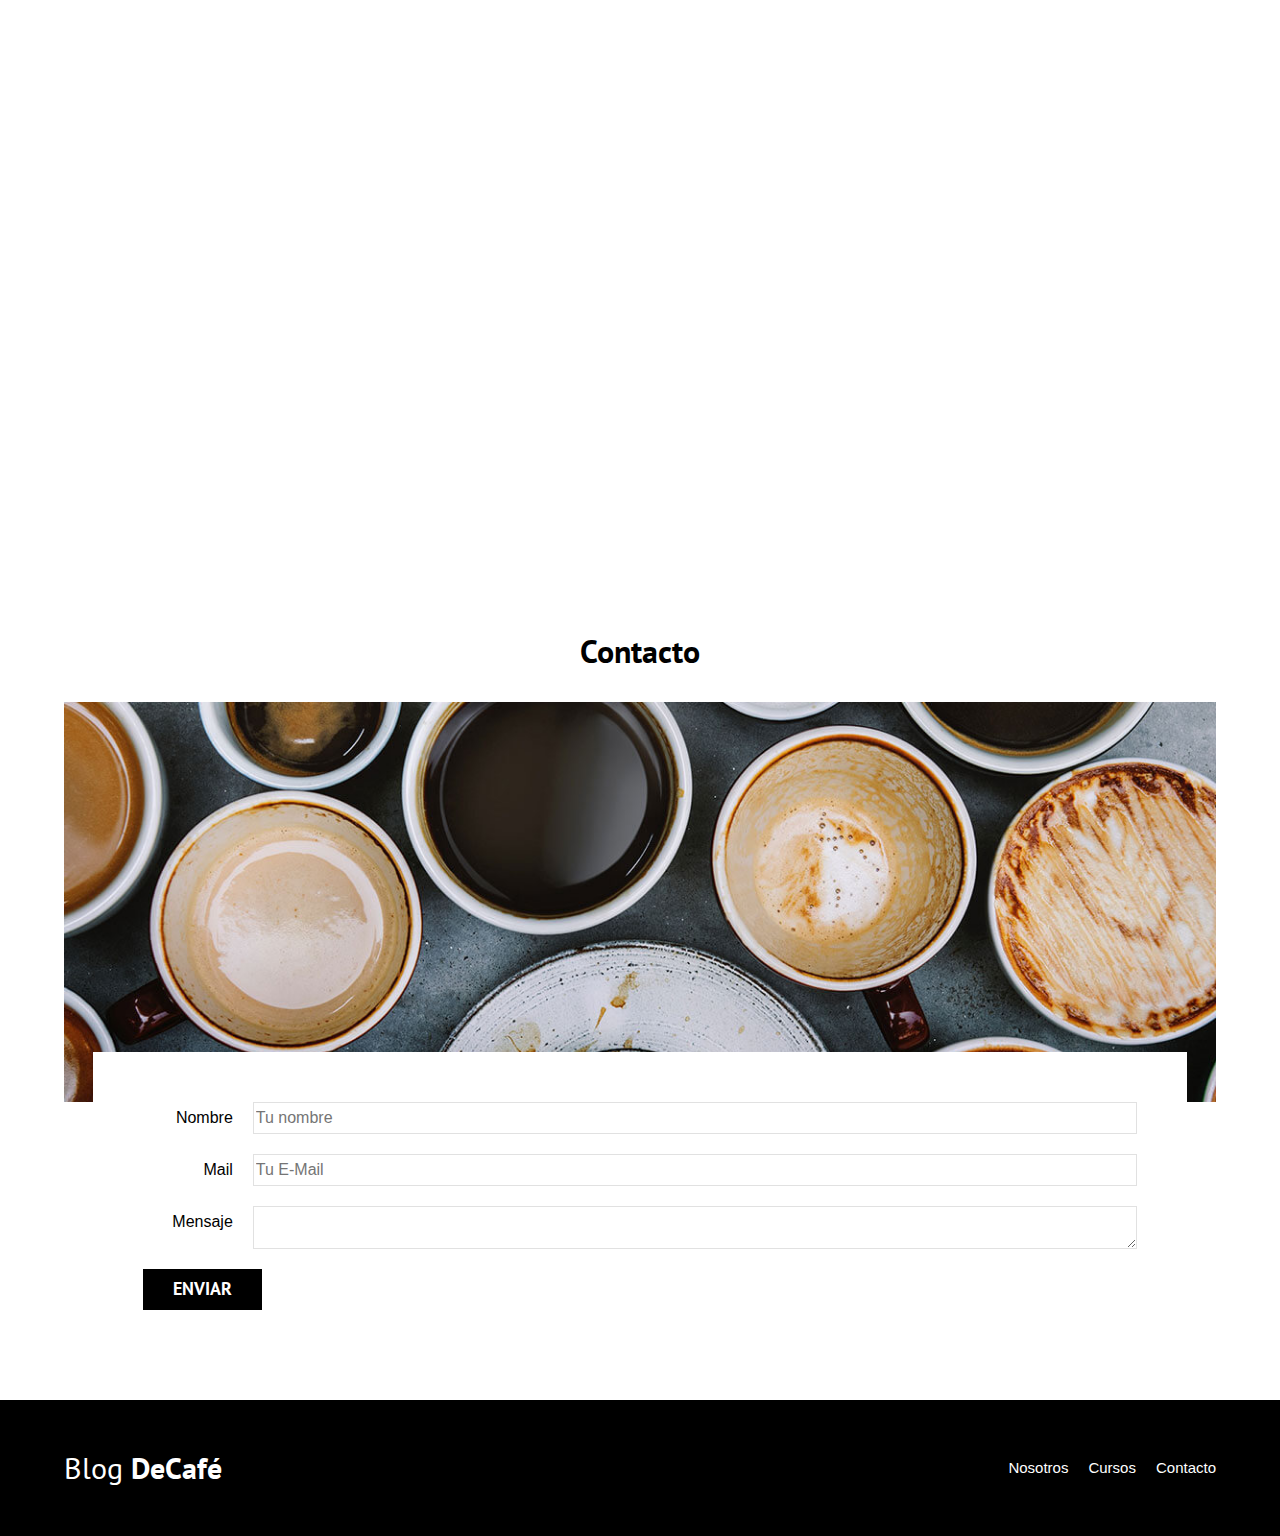
==== contacto.html @ de955594 "terminado" ====
<!DOCTYPE html>
<html lang="en">

<head>
    <meta charset="UTF-8">
    <meta name="viewport" content="width=device-width, initial-scale=1.0">
    <title>Blog Cafesin</title>
    <link rel="stylesheet" href="./assets/css/normalize.css">
    <link href="https://fonts.googleapis.com/css2?family=PT+Sans:ital,wght@0,400;0,700;1,400;1,700&display=swap"
        rel="stylesheet">
    <link rel="stylesheet" href="./assets/css/styles.css">
</head>




<body>

    <header class="header">

        <div class="contenedor">
            <div class="barra">
                <a class="logo" href="index.html">
                    <h1 class="logo__nombre">Blog <span class="logo__bold">DeCafé</span></h1>
                </a>

                <nav class="navegacion">
                    <a href="nosotros.html" class="navegacion__enlace">Nosotros</a>
                    <a href="cursos.html" class="navegacion__enlace">Cursos</a>
                    <a href="contacto.html" class="navegacion__enlace">Contacto</a>
                </nav>

            </div>
        </div>


        <div class="header__texto">
            <h2 class="no-margin">Blog de cafe con consejos y cursos </h2>

            <p class="no-margin">aprende de los expertos con las mejores recetas y consejos</p>

        </div>
    </header>

    <main class="contenedor">
        <h3 class="centrar-texto">Contacto</h3>

        <div class="contacto-bg">

        </div>

        <form class="formulario">
            <div class="campo">
                <label class="campo__label" for="nombre">Nombre</label>
                <input class="campo__field" type="text" placeholder="Tu nombre" id="nombre">
            </div>

            <div class="campo">
                <label class="campo__label"  for="mail">Mail</label>
                <input class="campo__field" type="email" placeholder="Tu E-Mail" id="mail">
            </div>

            <div class="campo">
                <label class="campo__label campo__label--texarea"  for="mensaje">Mensaje</label>
                <textarea class="campo__field" id="mensaje"></textarea>
            </div>

            <div class="campo">
                <input  type="submit" value="enviar" class="boton boton--primario">
            </div>
        </form>




    </main>

    <footer class="footer">
        <div class="contenedor">
            <div class="barra">
                <a class="logo" href="index.html">
                    <h1 class="logo__nombre">Blog <span class="logo__bold">DeCafé</span></h1>
                </a>

                <nav class="navegacion">
                    <a href="nosotros.html" class="navegacion__enlace">Nosotros</a>
                    <a href="cursos.html" class="navegacion__enlace">Cursos</a>
                    <a href="contacto.html" class="navegacion__enlace">Contacto</a>
                </nav>

            </div>
        </div>
    </footer>

</body>

</html>
---- assets/css/styles.css ----
:root {
    --fuenteHeading: 'PT Sans', sans-serif;
    --fuenteParrafos: 'Open Sans', sans-serif;

    --primario: #784d3c;
    --gris: #e1e1e1;
    --blanco: #ffffff;
    --negro: #000000;
}

html {
    box-sizing: border-box;
    font-size: 62.5%;
}

*,
*:before,
*:after {
    box-sizing: inherit;
}

body {
    font-family: var(--fuenteParrafos);
    font-size: 1.6rem;
    line-height: 2;

}


/**globales**/

.contenedor {
    max-width: 120rem;
    width: 90%;
    /* width: min(90%, 120rem);  mismo resultado en una sola linea   */
    margin: 0 auto;
}

a {
    text-decoration: none;
}

ul,
li {
    text-decoration: none;
}

h1,
h2,
h3,
h4 {
    font-family: var(--fuenteHeading);
    line-height: 1.2;
}


h1 {
    font-size: 4.8rem;
}

h2 {

    font-size: 4rem;
}

h3 {

    font-size: 3.2rem;
}

h4 {

    font-size: 2.8rem;
}

img {
    max-width: 100%;

}


/**utilidades**/

.no-margin {
    margin: 0;
}

.no-padding {
    padding: 0;
}

.centrar-texto {
    text-align: center;
}

/**header**/



.webp .header {
    background-image: url(../img/banner.webp);
}

.no-webp .header {
    background-image: url(../img/banner.jpg);
}


.header {

    height: 60rem;
    background-size: cover;
    background-repeat: no-repeat;
    background-position: center center;
    /**centrar horizontal centrar vertical**/
}

.header__texto {
    text-align: center;
    color: var(--blanco);
    margin-top: 5rem;
}

@media (min-width:768px) {
    .header__texto {
        margin-top: 15rem;
    }

}

.barra {
    padding-top: 3rem;
}


@media (min-width:768px) {
    .barra {
        display: flex;
        justify-content: space-between;
        align-items: center;
    }
}

.logo {
    color: var(--blanco);

}

.logo__nombre {
    font-weight: 400;
}

.logo__bold {
    font-weight: 700;
}

.navegacion__enlace {
    display: block;
    text-align: center;
    font-size: 1.8rem;
    color: var(--blanco);
}

@media (min-width:768px) {
    .navegacion {
        display: flex;
        gap: 2rem;
    }
}

/**contenidoprincipal**/

@media (min-width:768px) {
    .contenido-principal {
        display: grid;
        grid-template-columns: 2fr 1fr;
        column-gap: 4rem;
    }
}

.entrada {
    border-bottom: 1px solid var(--gris);
    margin-bottom: 2rem;
}

.entrada:last-of-type {
    margin-bottom: 0;
    border: 0;
}

.boton {
    display: block;
    color: var(--blanco);
    font-family: var(--fuenteHeading);
    text-align: center;
    padding: 1rem 3rem;
    font-size: 1.8rem;
    text-transform: uppercase;
    font-weight: 700;
    margin-bottom: 2rem;
    border: none;
}

.boton:hover {
    cursor: pointer;
}

@media (min-width:768px) {
    .boton {
        display: inline-block;
    }
}

.boton--primario {
    background-color: var(--negro);

}

.cursos {
    list-style: none;
}

.widget-curso {
    border-bottom: 1px solid var(--gris);
    margin-bottom: 2rem;
}

.widget-cursos:last-of-type {
    margin-bottom: 0;
    border: 0;
}


.widget-curso__label {
    font-family: var(--fuenteHeading);
    font-weight: bold;

}

.widget-curso__info {
    font-weight: normal;
}

.widget-curso__label,
.widget-curso__info {
    font-size: 2rem;
}

.boton--secundario {
    background-color: var(--primario);
}

/**footer**/

.footer {
    background-color: var(--negro);
    align-content: center;

    padding-bottom: 3rem;
}

.footer h1 {
    font-size: 3rem;

}

.footer a {
    font-size: 1.5rem;
}




/**nosotros**/


@media (min-width: 768px) {
    /**con flexbox**/

    .sobre-nosotros {
        display: flex;
        gap: 2rem;
        justify-content: space-between;
    }

    .sobre-nosotros__texto,
    .sobre-nosotros__imagen {
        flex-basis: 50%;
    }

    /**con grid
    .sobre-nosotros{
        display: grid;
        grid-template-columns: repeat(2 , 1fr);
        column-gap: 2rem;
    }
    **/


}



/** cursos **/

.curso {
    padding: 3rem 0;
    border-bottom: 1px solid var(--gris);
}

@media (min-width: 768px) {
    .curso {
        display: grid;
        grid-template-columns: 1fr 2fr;
        column-gap: 2rem;
    }


}


.curso:last-of-type {
    border: none;
}


.curso__label {
    font-family: var(--fuenteHeading);
    font-weight: bold;

}

.curso__info {
    font-weight: normal;
}

.curso__label,
.curso__info {
    font-size: 2rem;
}



/**contacto**/

.contacto-bg {
    background-image: url(../img/contacto.jpg);
    height: 40rem;
    background-size: cover;
    background-repeat: no-repeat;
}


.formulario {
    background-color: var(--blanco);
    margin: -5rem auto 0 auto;
    width: 95%;
    padding: 5rem;
}

.campo {
    display: flex;
    margin-bottom: 2rem;
    gap: 2rem;
}

.campo__label {
    flex: 0 0 9rem;
    text-align: right;
}

.campo__field {
    flex: 1;
    border: 1px solid var(--gris);
}

.campo__field--texarea {
    height: 200px;
}
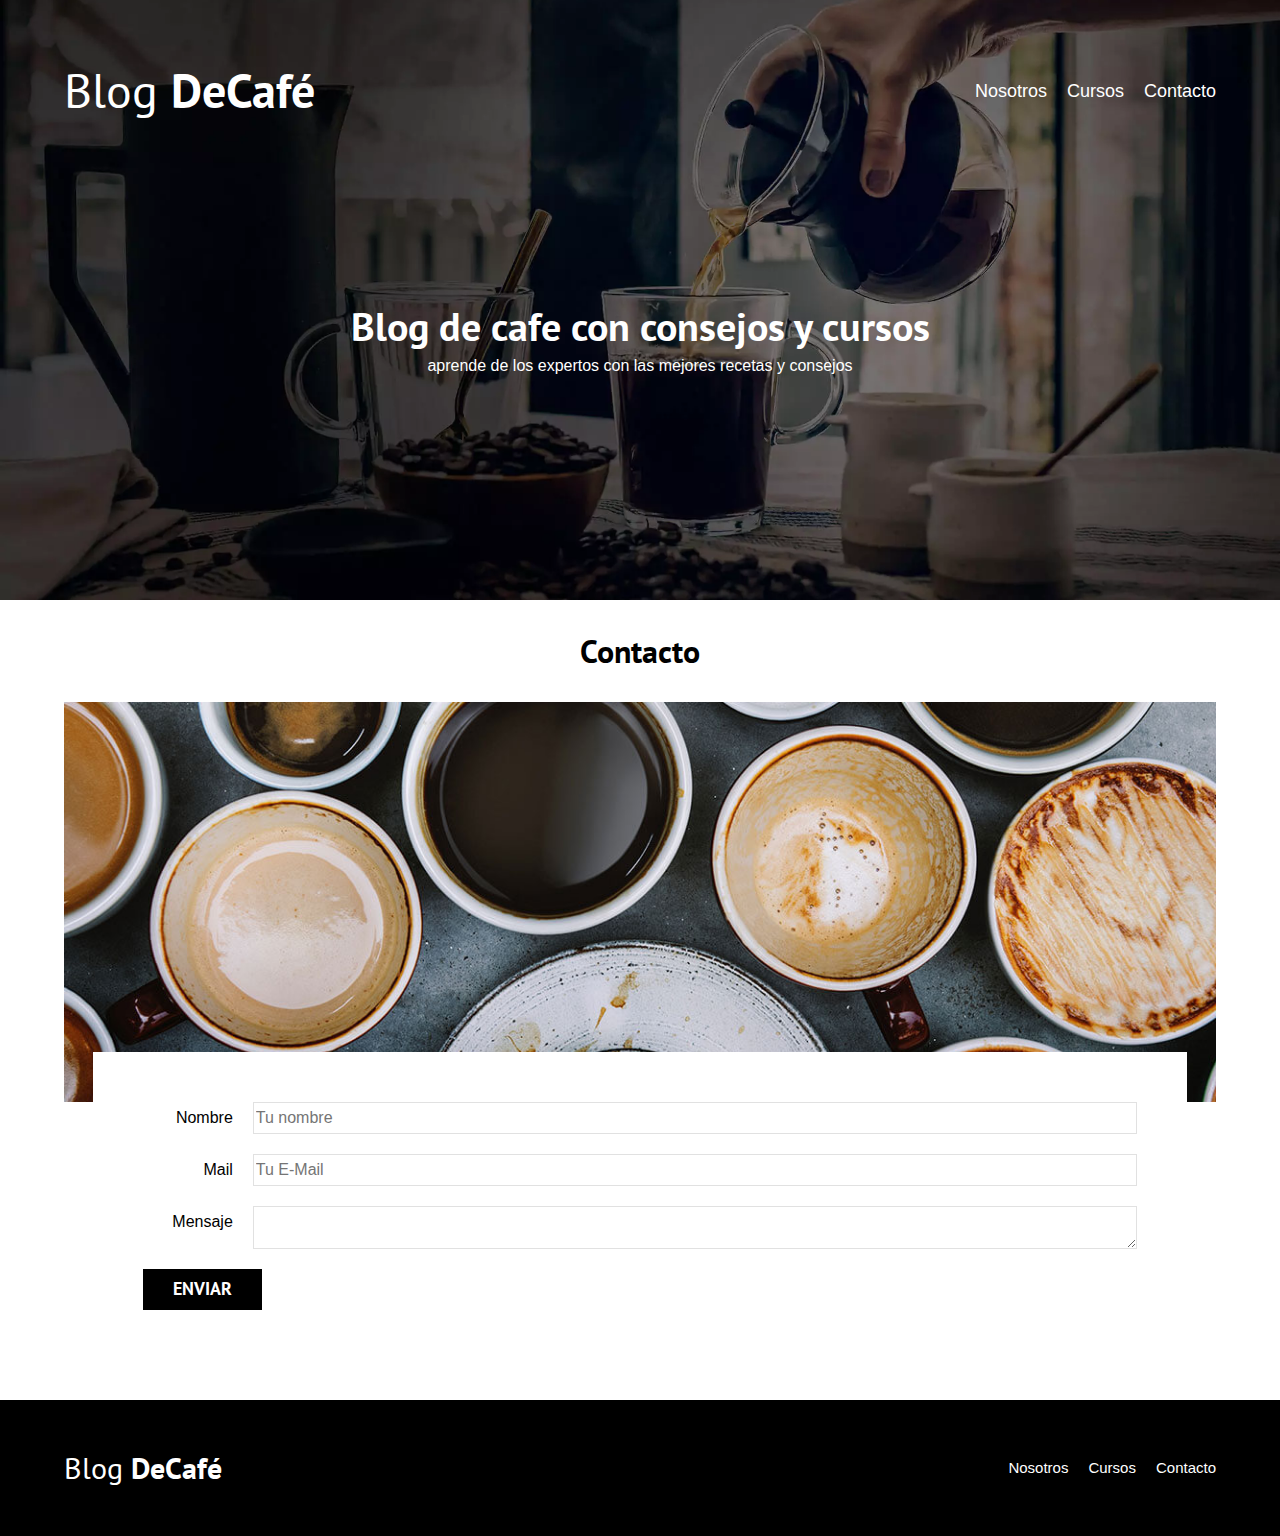
==== commit ed09e0d0: "normalizr" ====
--- a/contacto.html
+++ b/contacto.html
@@ -5,9 +5,27 @@
     <meta charset="UTF-8">
     <meta name="viewport" content="width=device-width, initial-scale=1.0">
     <title>Blog Cafesin</title>
+    <meta name="description" content="Pagina Web blog del Cafe">
+
+
+
+<!--Prefetch-->
+
+<link rel="prefetch" href="nosotros.html">
+
+
+    <!--Preload -->
+
+    <link rel="preload" href="./assets/css/normalize.css" as="styles">
     <link rel="stylesheet" href="./assets/css/normalize.css">
+
+    <link rel="preload"
+        href="https://fonts.googleapis.com/css2?family=PT+Sans:ital,wght@0,400;0,700;1,400;1,700&display=swap"
+        crossorigin="crossorigin" as="font">
     <link href="https://fonts.googleapis.com/css2?family=PT+Sans:ital,wght@0,400;0,700;1,400;1,700&display=swap"
         rel="stylesheet">
+
+    <link rel="preload" href="./assets/css/styles.css" as="styles">
     <link rel="stylesheet" href="./assets/css/styles.css">
 </head>
 
@@ -91,7 +109,7 @@
             </div>
         </div>
     </footer>
-
+    <script src="./assets/js/modernizr.js"></script>
 </body>
 
 </html>